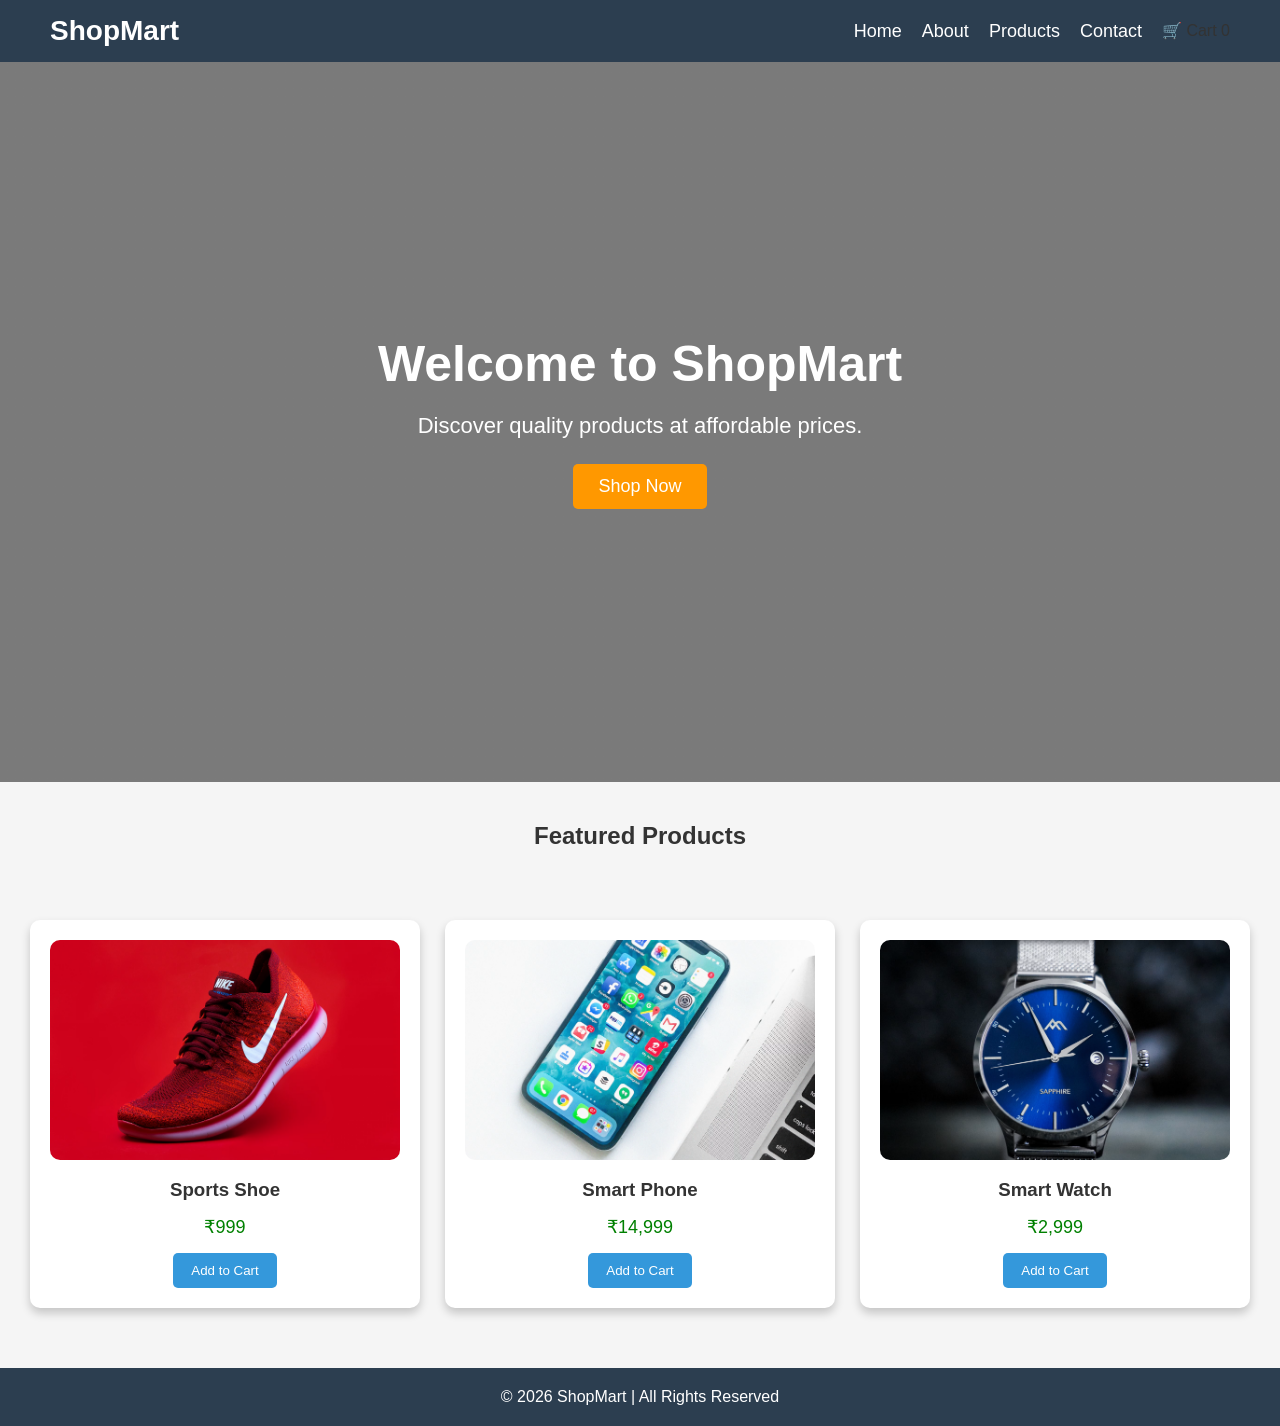
==== index.html @ d47ee624 "Completed ApexPlanet Task 5" ====
<!DOCTYPE html>
<html lang="en">
<head>
    <meta charset="UTF-8">
    <meta name="viewport" content="width=device-width, initial-scale=1.0">
    <title>ShopMart</title>

    <link rel="stylesheet" href="style.css">
</head>

<body>

<header>

<nav class="navbar">

<h2 class="logo">ShopMart</h2>

<ul class="nav-links">
<li><a href="index.html">Home</a></li>
<li><a href="about.html">About</a></li>
<li><a href="products.html">Products</a></li>
<li><a href="contact.html">Contact</a></li>
<li>🛒 Cart <span id="cart-count">0</span></li>
</ul>

</nav>

</header>

<section class="hero">

<h1>Welcome to ShopMart</h1>

<p>Discover quality products at affordable prices.</p>

<a href="products.html" class="btn">Shop Now</a>

</section>

<section class="featured">

<h2>Featured Products</h2>

<div class="product-container">

<div class="card">
<img src="image/shoe.jpg" alt="Shoes">
<h3>Sports Shoe</h3>
<p>₹999</p>
<button onclick="addCart()">Add to Cart</button>
</div>

<div class="card">
<img src="image/phone.jpg" alt="Shoes">
<h3>Smart Phone</h3>
<p>₹14,999</p>
<button onclick="addCart()">Add to Cart</button>
</div>

<div class="card">
<img src="image/watch.jpg" alt="Watch">
<h3>Smart Watch</h3>
<p>₹2,999</p>
<button onclick="addCart()">Add to Cart</button>
</div>

</div>

</section>

<footer>

<p>© 2026 ShopMart | All Rights Reserved</p>

</footer>

<script src="script.js"></script>

</body>
</html>
---- style.css ----
/* Reset */

*{
    margin:0;
    padding:0;
    box-sizing:border-box;
    font-family:Arial, Helvetica, sans-serif;
}

/* Body */

body{
    background:#f5f5f5;
    color:#333;
}

/* Navbar */

.navbar{
    display:flex;
    justify-content:space-between;
    align-items:center;
    background:#2c3e50;
    padding:15px 50px;
}

.logo{
    color:white;
    font-size:28px;
}

.nav-links{
    list-style:none;
    display:flex;
    gap:20px;
}

.nav-links a{
    color:white;
    text-decoration:none;
    font-size:18px;
}

.nav-links a:hover{
    color:gold;
}

/* Hero Section */

.hero{
    height:80vh;
    display:flex;
    flex-direction:column;
    justify-content:center;
    align-items:center;
    text-align:center;
    background:linear-gradient(rgba(0,0,0,.5),rgba(0,0,0,.5)),
    url("images/banner.jpg");
    background-size:cover;
    background-position:center;
    color:white;
}

.hero h1{
    font-size:50px;
    margin-bottom:20px;
}

.hero p{
    font-size:22px;
    margin-bottom:25px;
}

.btn{
    background:#ff9800;
    color:white;
    padding:12px 25px;
    text-decoration:none;
    border-radius:5px;
    font-size:18px;
}

.btn:hover{
    background:#e68900;
}

/* Section Heading */

.featured h2,
.products-page h1,
.about h1,
.contact h1{
    text-align:center;
    margin:40px 0;
}

/* Products */

.product-container{
    display:grid;
    grid-template-columns:repeat(3,1fr);
    gap:25px;
    padding:30px;
}

.card{
    background:white;
    border-radius:10px;
    text-align:center;
    padding:20px;
    box-shadow:0 5px 10px rgba(0,0,0,.2);
}

.card img{
    width:100%;
    height:220px;
    object-fit:cover;
    border-radius:10px;
}

.card h3{
    margin:15px 0;
}

.card p{
    font-size:18px;
    color:green;
}

.card button{
    margin-top:15px;
    padding:10px 18px;
    border:none;
    background:#3498db;
    color:white;
    border-radius:5px;
    cursor:pointer;
}

.card button:hover{
    background:#21618c;
}

/* Search */

#search{
    width:80%;
    display:block;
    margin:20px auto;
    padding:12px;
    font-size:18px;
}

/* Filter Buttons */

.filter-buttons{
    text-align:center;
    margin:20px;
}

.filter-buttons button{
    padding:10px 20px;
    margin:5px;
    border:none;
    background:#2c3e50;
    color:white;
    cursor:pointer;
}

.filter-buttons button:hover{
    background:#34495e;
}

/* About */

.about{
    width:80%;
    margin:auto;
    line-height:1.8;
    padding-bottom:40px;
}

/* Contact */

.contact{
    width:70%;
    margin:auto;
    padding-bottom:40px;
}

.contact form{
    display:flex;
    flex-direction:column;
}

.contact input,
.contact textarea{
    padding:12px;
    margin:10px 0;
    font-size:16px;
}

.contact button{
    padding:12px;
    background:#27ae60;
    color:white;
    border:none;
    cursor:pointer;
}

.contact button:hover{
    background:#1e8449;
}

/* Footer */

footer{
    background:#2c3e50;
    color:white;
    text-align:center;
    padding:20px;
    margin-top:30px;
}

/* Responsive */

@media(max-width:992px){

.product-container{
grid-template-columns:repeat(2,1fr);
}

.navbar{
flex-direction:column;
}

}

@media(max-width:768px){

.product-container{
grid-template-columns:1fr;
}

.hero h1{
font-size:35px;
}

.hero p{
font-size:18px;
}

.nav-links{
flex-direction:column;
text-align:center;
margin-top:15px;
}

.contact{
width:90%;
}

}
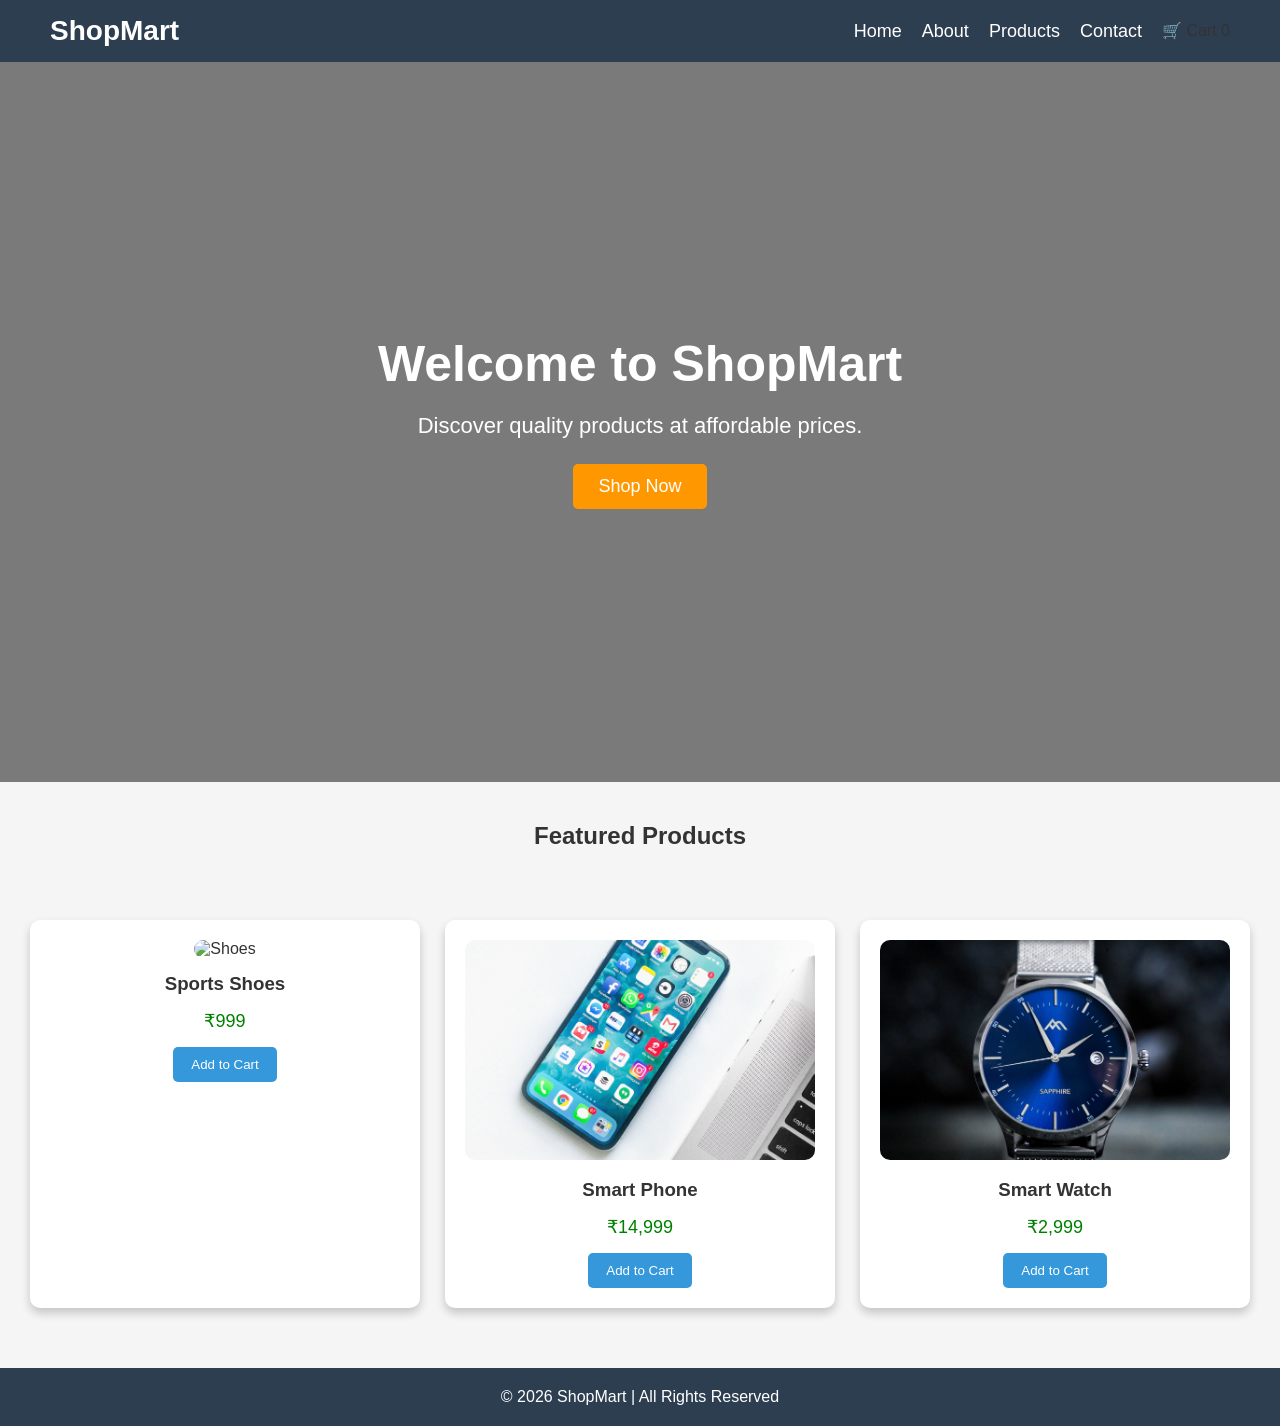
==== commit 88115f46: "Fix product images" ====
--- a/index.html
+++ b/index.html
@@ -45,8 +45,8 @@
 <div class="product-container">
 
 <div class="card">
-<img src="image/shoe.jpg" alt="Shoes">
-<h3>Sports Shoe</h3>
+<img src="image/shoes.jpg" alt="Shoes">
+<h3>Sports Shoes</h3>
 <p>₹999</p>
 <button onclick="addCart()">Add to Cart</button>
 </div>
